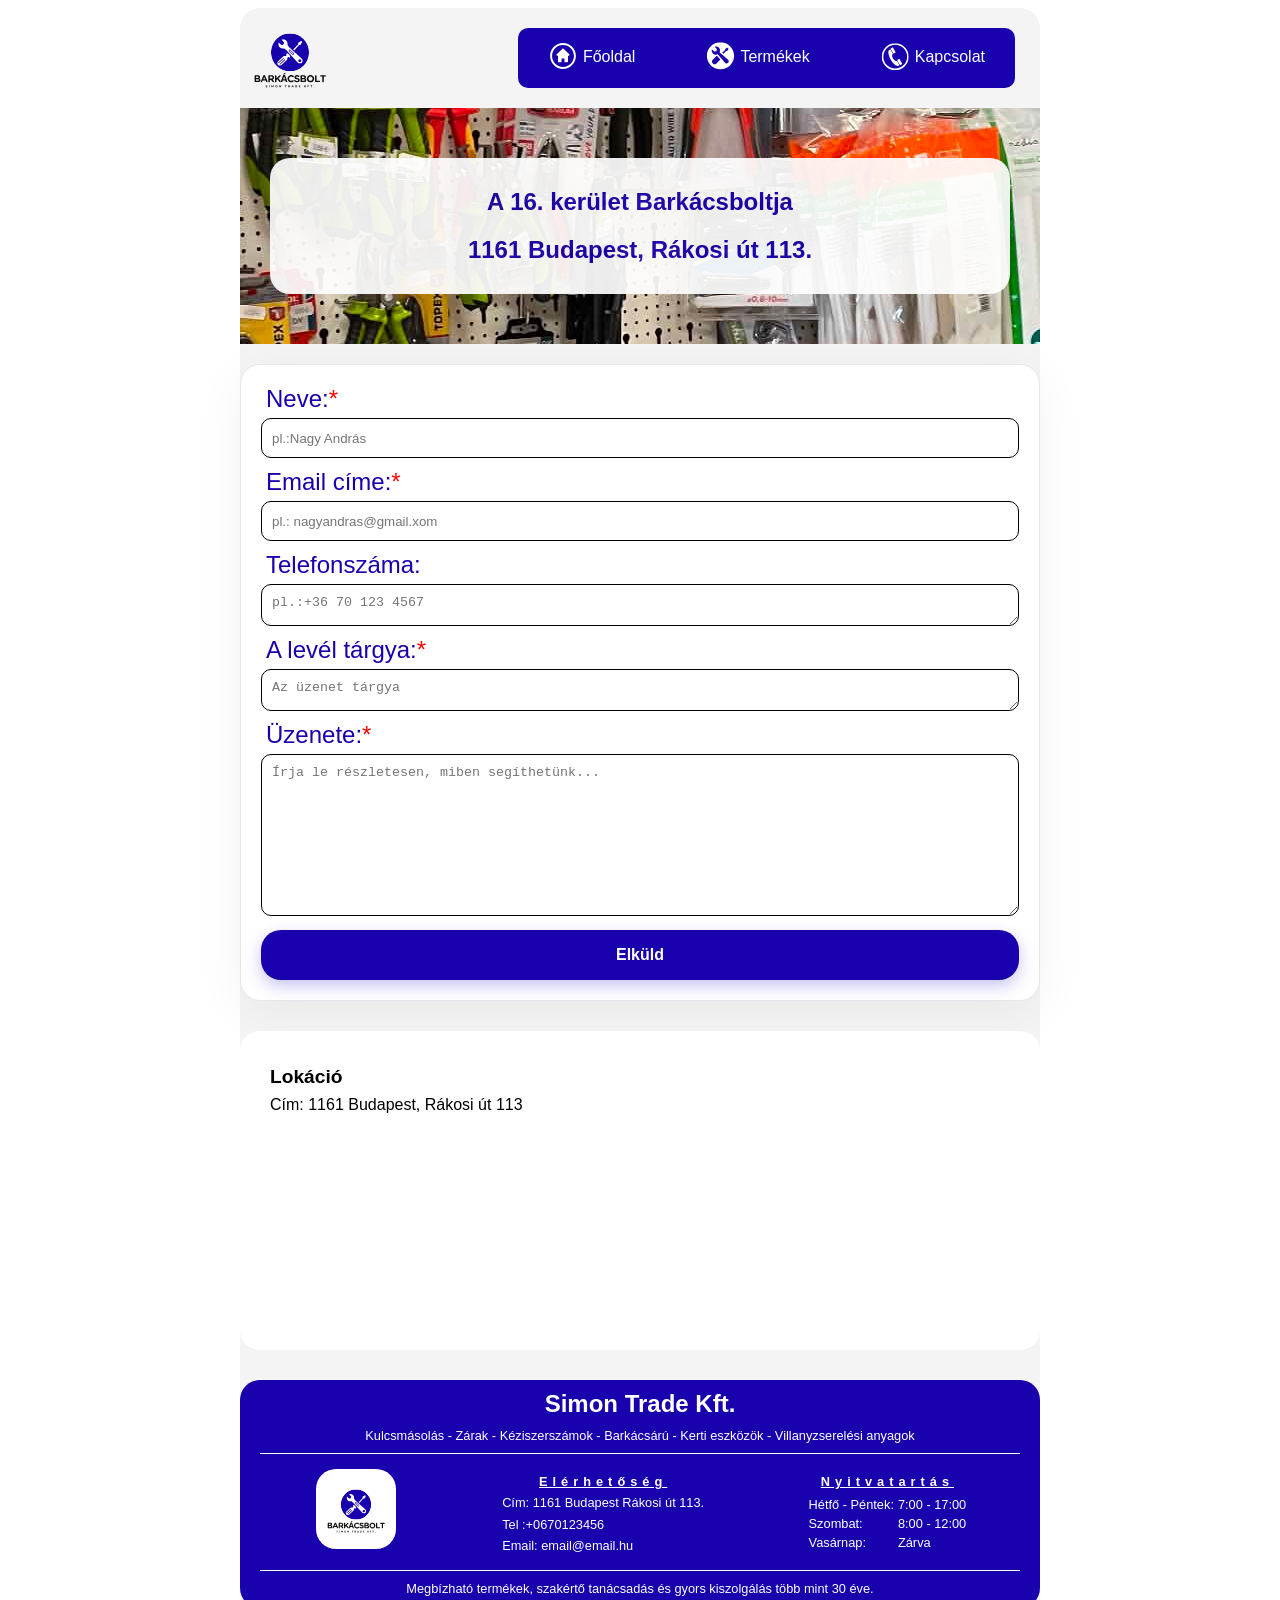
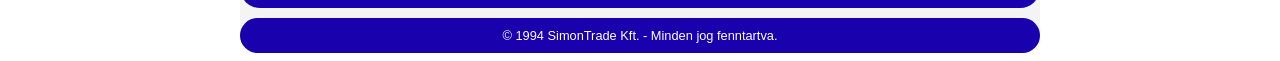
==== contact.html @ 3ea83705 "Add mail page and small changes" ====
<!doctype html>
<html lang="en">

<head>
    <meta charset="UTF-8" />
    <meta name="viewport" content="width=device-width, initial-scale=1.0" />
    <link rel="stylesheet" href="style.css" />
    <title>Document</title>
</head>

<body>
    <div class="mainPage">
        <header>
            <img src="img/Logo.svg" alt="logo" class="logo" />
            <button class="hamburgerMenu">
                <span class="hamburgerTop"></span>
                <span class="hamburgerMiddle"></span>
                <span class="hamburgerBottom"></span>
            </button>
            <nav>
                <ul>
                    <li><a href="index.html"><img src="img/logoHome.svg" alt="logo" class="logoNav" />Főoldal</a></li>
                    <li><a href="products.html"><img src="img/logoProducts.svg" alt="logo"
                                class="logoNav" />Termékek</a></li>
                    <li><a href="contact.html"><img src="img/logoContact.svg" alt="logo" class="logoNav" />Kapcsolat</a>
                    </li>
                </ul>
            </nav>
        </header>


        <main>
            <div class="landingWelcomePic">
                <div class="landingWelcomePicBg">
                    <section>A 16. kerület Barkácsboltja</section>
                    <section>1161 Budapest, Rákosi út 113.</section>
                    <img src="img/Logo.svg" alt="logo" class="logo" height="100px" width="100px" />
                </div>
            </div>

            <form class="formHead" action="https://formspree.io/f/xlgvkkoe" method="POST">
                <label class="formLabel required" required id="name">
                    Neve:</label>
                <input class="formField" type="name"  name="name" placeholder="pl.:Nagy András" required>

                <label class="formLabel required" id="email">
                    Email címe:</label>
                <input class="formField" type="email" name="email" placeholder="pl.: nagyandras@gmail.xom" required>

                <label class="formLabel" id="phone">
                    Telefonszáma: </label>
                <textarea class="formField" name="phone" placeholder="pl.:+36 70 123 4567"></textarea>

                <label class="formLabel required" id="subject">
                    A levél tárgya:</label>
                <textarea class="formField" name="subject" placeholder="Az üzenet tárgya" required></textarea>

                <label class="formLabel required" id="message">
                    Üzenete:</label>
                <textarea class="formField" name="message" placeholder="Írja le részletesen, miben segíthetünk..." rows="10"required></textarea>

                <button class="formButton "type="submit">Elküld</button>
            </form>
            <div class="landingLocation">
                <section class="categoryText">
                    <h2>Lokáció</h2>
                    <h3>Cím: 1161 Budapest, Rákosi út 113</h3>
                </section>
                <div class="locationMap">
                    <iframe
                        src="https://www.google.com/maps/embed/v1/place?key=AIzaSyBVizdQeh3udy11xDc5Ao2YStR2gLc-rfc&amp;q=budapest%20r%C3%A1kosi%20%C3%BAt%20113&amp;maptype=roadmap&amp;zoom=14"
                        width="100%" height="200" style="border: 0" allowfullscreen="" loading="lazy"
                        referrerpolicy="no-referrer-when-downgrade">
                    </iframe>
                </div>
            </div>
            <div class="landingReviews"></div>
        </main>
        <aside class="side"></aside>
        <sidebar class="side"></sidebar>

        <footer>
            <section class="footerBody">
                <section class="footerMain">
                    <section class="footerBrandName">Simon Trade Kft.</section>
                    <p>Kulcsmásolás - Zárak - Kéziszerszámok - Barkácsárú - Kerti eszközök - Villanyzserelési anyagok
                    </p>
                    <section class="footerDetails">
                        <section class="footerLogo"><img src="img/Logo.svg" alt="logo" class="logo" height="100px"
                                width="100px" /></section>
                        <section class="footerAvailable">
                            <div>Elérhetőség</div>
                            <p>Cím: 1161 Budapest Rákosi út 113.</p>
                            <p>Tel :+0670123456</p>
                            <p>Email: email@email.hu</p>

                        </section>
                        <section class="footerOpeningHours">
                            <div>Nyitvatartás</div>
                            <section>
                                <table>
                                    <tr>
                                        <td>Hétfő - Péntek:</td>
                                        <td>7:00 - 17:00</td>
                                    </tr>
                                    <tr>
                                        <td>Szombat:</td>
                                        <td>8:00 - 12:00</td>
                                    </tr>
                                    <tr>
                                        <td>Vasárnap:</td>
                                        <td>Zárva</td>
                                    </tr>
                                </table>
                            </section>
                        </section>

                    </section>
                    <p>Megbízható termékek, szakértő tanácsadás és gyors kiszolgálás több mint 30 éve.</p>
                </section>
            </section>
            <section class="footerCopyright">
                © 1994 SimonTrade Kft. - Minden jog fenntartva.
            </section>
        </footer>
    </div>

    <script src="hamburgerMenu.js"></script>
</body>

</html>
---- style.css ----
/*general & index.html*/

:root {
  --mainBlue-color: #1901ad;
  --mainBackground-color: #f4f4f4;
  --textWhite-color: #ffffff;
  --textBlack-color: #000000;
  --border-radius: 20px;
}

html {
  font-family: "Poppins", sans-serif;
}

body {
  height: 100%;
  display: flex;
  flex-direction: column;
  justify-content: center;
  align-items: center;
}
.mainPage {
  width: 100%;
  max-width: 800px;
  min-height: 100vh;
  background-color: var(--mainBackground-color);
  display: flex;
  flex-direction: column;
  border-radius: var(--border-radius);
}
.mainPage > * {
  box-sizing: border-box;
}

header {
  display: flex;
  align-items: center;
  width: 100%;
  position: relative;
}

header img {
  width: 100px;
  height: 100px;
}
nav {
  background-color: var(--mainBlue-color);
  display: flex;
  align-items: center;
  height: 60px;
  justify-content: flex-end;
  border-radius: 10px;
  text-align: center;
  position: absolute;
  right: 25px;
  padding: 0 0px 0 0px;
}
.logoNav {
  height: 30px;
  width: 40px;
  align-items: center;
  justify-content: center;
  text-align: center;
  vertical-align: middle;
  position: relative;
  top: -2px;
}

.hamburgerMenu {
  display: none;
}

nav ul {
  display: flex;
  justify-content: space-around;
  align-items: center;
  width: 100%;
  list-style: none;
  margin: 0;
  padding: 20px;
  gap: 50px;
  box-sizing: border-box;
}
nav ul a {
  padding: 15px 10px 15px 5px;
}
nav ul a:hover {
  box-shadow: 0px 0px 5px rgb(0, 0, 0);
  border-radius: 10px;
}

a {
  text-decoration: none;
  color: var(--textWhite-color);
  font-size: 1rem;
}

main {
  display: flex;
  flex-direction: column;
  align-items: center;
  box-sizing: border-box;
}
main > * {
  width: 100%;
  /*border: 1px solid black;*/
  box-sizing: border-box;
}
.landingWelcomePic {
  display: flex;
  flex-direction: column;
  align-items: center;
  padding: 50px;
  background: url(img/bg.jpg) no-repeat center center;
}
.landingWelcomePicBg {
  display: flex;
  flex-direction: column;
  align-items: center;
  width: 100%;
  background: var(--textWhite-color);
  opacity: 0.92;
  border-radius: var(--border-radius);
  padding: 20px;
}
.landingWelcomePic section {
  font-size: clamp(1rem, 4vw, 1.5rem);
  text-align: center;
  color: var(--mainBlue-color);
  font-weight: bold;
  opacity: 1;
  margin: 10px;
}
.landingWelcomePic img {
  display: none;
  width: clamp(100px, 20vw, 200px);
  height: clamp(100px, 20vw, 200px);
  opacity: 1;
  position: relative;
  top: -20px;
}

.categoryText {
  padding-left: 25px;
}
.categoryText h2 {
  font-size: 1.2rem;
  margin-block-start: 0.8em;
  margin-block-end: 0;
  margin-top:30px;
}
.categoryText h3 {
  font-size: 1rem;
  font-weight: normal;
  margin-block-start: 0.5em;
  margin-block-end: 0.8;
}

.landingCategories {
  display: grid;
  grid-template-columns: repeat(2, minmax(0, 1fr));
  gap: 16px;
  align-items: stretch;
}

.categoryText {
  grid-column: 1 / -1;
}

.landingCategories.catalogCategory {
  width: 100%;
  max-width: none;
  box-sizing: border-box;
}

.landingCategories .catalogCategoryTitle{
  font-size:1em;
  align-items: center;
  justify-content: center;
  text-align: center;
}

.landingCategories .catalogGroupTitle {
font-size:0.9em;
}
.logoCategory{
  width: 30px;
  position:relative;
  top:10px; 
  left:-5px;
}

.landingOpeningHours {
  display: flex;
  width: 100%;
  height: 100%;
  justify-content: center;
  align-items: center;
  background-color: var(--mainBlue-color);
  border-radius: var(--border-radius);
  padding: 30px;
  margin-top:20px;
}

.landingOpeningInside {
  background-color: var(--textWhite-color);
  width: min(90%, 420px);
  border-radius: 20px;
  padding: 20px;
  overflow: hidden;
}
.landingOpeningHours h2 {
  text-align: center;
  color: var(--mainBlue-color);
  letter-spacing: 10px;
  font-weight: bold;
  font-size: clamp(20px, 5vw, 40px);
  text-align: center;
  overflow-wrap: break-word;
  margin-block-start: 0;
  margin-block-end: 0;
}
.landingOpeningHours section {
  display: flex;
  align-items: center;
}
.landingOpeningInside table {
  margin: 0 auto;
  text-align: left;
  color: var(--mainBlue-color);
  width: 100%;
  table-layout: fixed;
  border-collapse: collapse;
}
.landingOpeningInside td {
  padding: 4px 6px;
  font-size: clamp(9px, 2.8vw, 14px);
  line-height: 1.5;
  overflow-wrap: break-word;
}

.landingOpeningInside td:first-child {
  font-weight: bold;
  padding-right: 30px;
  color: var(--mainBlue-color);
}

.logoOpen {
  width: clamp(50px, 16vw, 80px);
}

.landingLocation {
  background-color: var(--textWhite-color);
  margin: 20px;
  padding: 5px;
  border-radius: var(--border-radius);
}
.locationMap {
  padding: 0 20px 15px 20px;
  border-radius: var(--border-radius);
}
.locationMap iframe {
  border-radius: var(--border-radius);
  display: block;
}
footer {
  display: flex;
  flex-direction: column;
  color: var(--textWhite-color);
  width: 100%;
  font-size: clamp(0.6rem, 3vw, 0.8rem);
}
.footerMain {
  background-color: var(--mainBlue-color);
  margin-top: 10px;
  padding: 10px 20px 2px 20px;
  border-radius: var(--border-radius);
}

.footerBrandName {
  text-align: center;
  font-size: clamp(1rem, 6vw, 1.5rem);
  font-weight: bold;
}
.footerMain > p {
  text-align: center;
  margin: 10px 0 10px 0;
}
.footerDetails {
  display: flex;
  justify-content: space-around;
  align-items: flex-start;
  padding: 10px 0 10px 0;
  border-bottom: solid 1px var(--textWhite-color);
  border-top: solid 1px var(--textWhite-color);
}

.footerAvailable div {
  text-align: center;
  font-weight: bold;
  text-decoration: underline;
  letter-spacing: 5px;
  margin-top: 10px;
}
.footerAvailable p {
  font-size: clamp(0.6rem, 3vw, 0.8rem);
  margin-block-start: 0.5em;
  margin-block-end: 0.5em;
}
.footerOpeningHours div {
  justify-content: flex-start;
  text-align: center;
  font-weight: bold;
  margin-top: 10px;
  margin-bottom: 5px;
  text-decoration: underline;
  letter-spacing: 5px;
}

.footerLogo {
  background-color: var(--textWhite-color);
  border-radius: var(--border-radius);
  display: flex;
  justify-content: center;
  align-items: center;
  margin: 5px;
}

.footerLogo img {
  width: clamp(50px, 15vw, 80px);
  height: auto;
  max-width: 100%;
}
.footerCopyright {
  background-color: var(--mainBlue-color);
  margin: 10px 0 0 0;
  padding: 10px;
  height: 100%;
  align-items: center;
  justify-content: center;
  text-align: center;
  border-radius: var(--border-radius);
}

/*Products.html*/

.productSearch {
  background: var(--textWhite-color);
  border: 1px solid #e5e7eb;
  border-radius: var(--border-radius);
  padding: 20px;
  box-shadow: 0 10px 50px rgba(0, 0, 0, 0.05);
  margin-bottom: 20px;
}
.productTextHead{
  margin: 0px 0px 20px 0;
  font-size: 1.5em;
  color: var(--mainBlue-color);
}

.inputField{
  display:flex;
  justify-content: flex-start;
  align-items: center;
  margin:20px 0px 10px 0px;
}

.inputField input{

  height:30px;
  width: 100%;
  border-radius: 10px;
  padding:5px 5px 5px 10px;
  margin-left:10px;
  border:1px solid black;
}
.logoSearch{
  width: clamp(30px, 10vw, 50px);
}


.catalog {
  display: grid;
  gap: 20px;
}

.catalogCategory {
  background: var(--textWhite-color);
  border: 1px solid #e5e7eb;
  border-radius: var(--border-radius);
  padding: 20px;
  box-shadow: 0 10px 50px rgba(0, 0, 0, 0.05);
}

.catalogCategoryTitle {
  margin: 0px 0px 20px 0;
  font-size: 1.5em;
  color: var(--textBlack-color);
}

.catalogGroup {
  background: var(--textWhite-color);
  border: 1px solid #e5e7eb;
  border-radius: var(--border-radius);
  padding: 20px;
  margin-top: 10px;
  box-shadow: 0 10px 50px rgba(0, 0, 0, 0.05);
}

.catalogGroupTitle {
  margin: 0 0 16px;
  font-size: 20px;
  color: var(--mainBlue-color);
}

.catalogList {
  list-style: none;
  padding: 0;
  margin: 0;
  columns: 2;
  column-gap: 32px;
}

.catalogItem {
  break-inside: avoid;
  position: relative;
  padding: 9px 0 9px 22px;
  color: var(--textBlack-color);
}

.catalogItem::before {
  content: "";
  position: absolute;
  left: 0;
  top: 15px;
  width: 7px;
  height: 7px;
  border-radius: 10px;
  background: var(--mainBlue-color);
}

/*contact.html*/

.formHead{
  background: var(--textWhite-color);
  border: 1px solid #e5e7eb;
  border-radius: var(--border-radius);
  padding: 20px;
  box-shadow: 0 10px 50px rgba(0, 0, 0, 0.05);
  margin-bottom: 20px;
  display:flex;
  flex-direction: column;
  justify-content:flex-start;
  align-items: left;
  margin:20px 0px 10px 0px;
}

.formLabel{
  margin:10px 10px 5px 5px;;
  font-size: 1.5em;
  color: var(--mainBlue-color);
}

.required::after{
  content:"*";
  color:red;
}
.formField {
  box-sizing: border-box;
  min-height: 40px;
  width: 100%;
  border-radius: 10px;
  border: 1px solid black;
  padding: 5px 10px;
}
.formLabel:first-child{
margin:0px 0px 5px 5px;
}

textarea.formField {
  padding:10px 0 0 10px;
  resize: vertical;
}
.formButton {
  width: 100%;
  height: 50px;
  margin-top: 14px;
  border: none;
  border-radius: var(--border-radius);
  background: var(--mainBlue-color);
  color: var(--textWhite-color);
  font-size: 16px;
  font-weight: bold;
  cursor: pointer;
  transition: all 0.25s ease;
  box-shadow: 0 6px 16px rgba(36, 18, 212, 0.25);
}

.formButton:hover {
  transform: translateY(-2px);
}

.formButton:active {
  transform: translateY(0);
}

/*mobil view*/

@media (max-width: 620px) {
  header {
    justify-content: space-between;
  }
  nav {
    display: none;
  }
  nav.active {
    display: flex;
    position: absolute;
    z-index: 999;
    top: 20px;
    right: 20px;
    height: auto;
    padding: 80px 20px 20px 20px;
    margin: 0px;
  }

  .hamburgerMenu {
    display: flex;
    flex-direction: column;
    height: 60px;
    width: 60px;
    background-color: var(--mainBlue-color);
    color: var(--textWhite-color);
    border-radius: 10px;
    border: solid 1px transparent;
    align-items: center;
    justify-content: center;
    font-size: 1.8em;
    margin-right: 20px;
    z-index: 1001;
    gap: 8px;
    padding: 10px;
  }

  .hamburgerMenu span {
    display: block;
    flex-direction: column;
    height: 3px;
    width: 100%;
    background-color: var(--textWhite-color);
    transition:
      transform 0.3s ease,
      opacity 0.3s ease;
  }

  .hamburgerMenu.active span.hamburgerTop {
    transform: translateY(11px) rotate(45deg);
  }
  .hamburgerMenu.active span.hamburgerMiddle {
    opacity: 0;
  }
  .hamburgerMenu.active span.hamburgerBottom {
    transform: translateY(-11px) rotate(-45deg);
  }

  nav ul.open {
    display: flex;
    flex-direction: column;
    gap: 30px;
    z-index: 100;
  }

  .landingCategories {
  grid-template-columns: repeat(1, minmax(0, 1fr));
}

  .footerLogo {
    display: none;
  }
  .footerDetails {
    flex-direction: column;
    justify-content: center;
    align-items: center;
    gap: 20px;
  }

  .catalogList {
    columns: 1;
  }

  .catalogCategory {
    padding: 20px;
  }

  .catalogGroup {
    padding: 18px;
  }
}
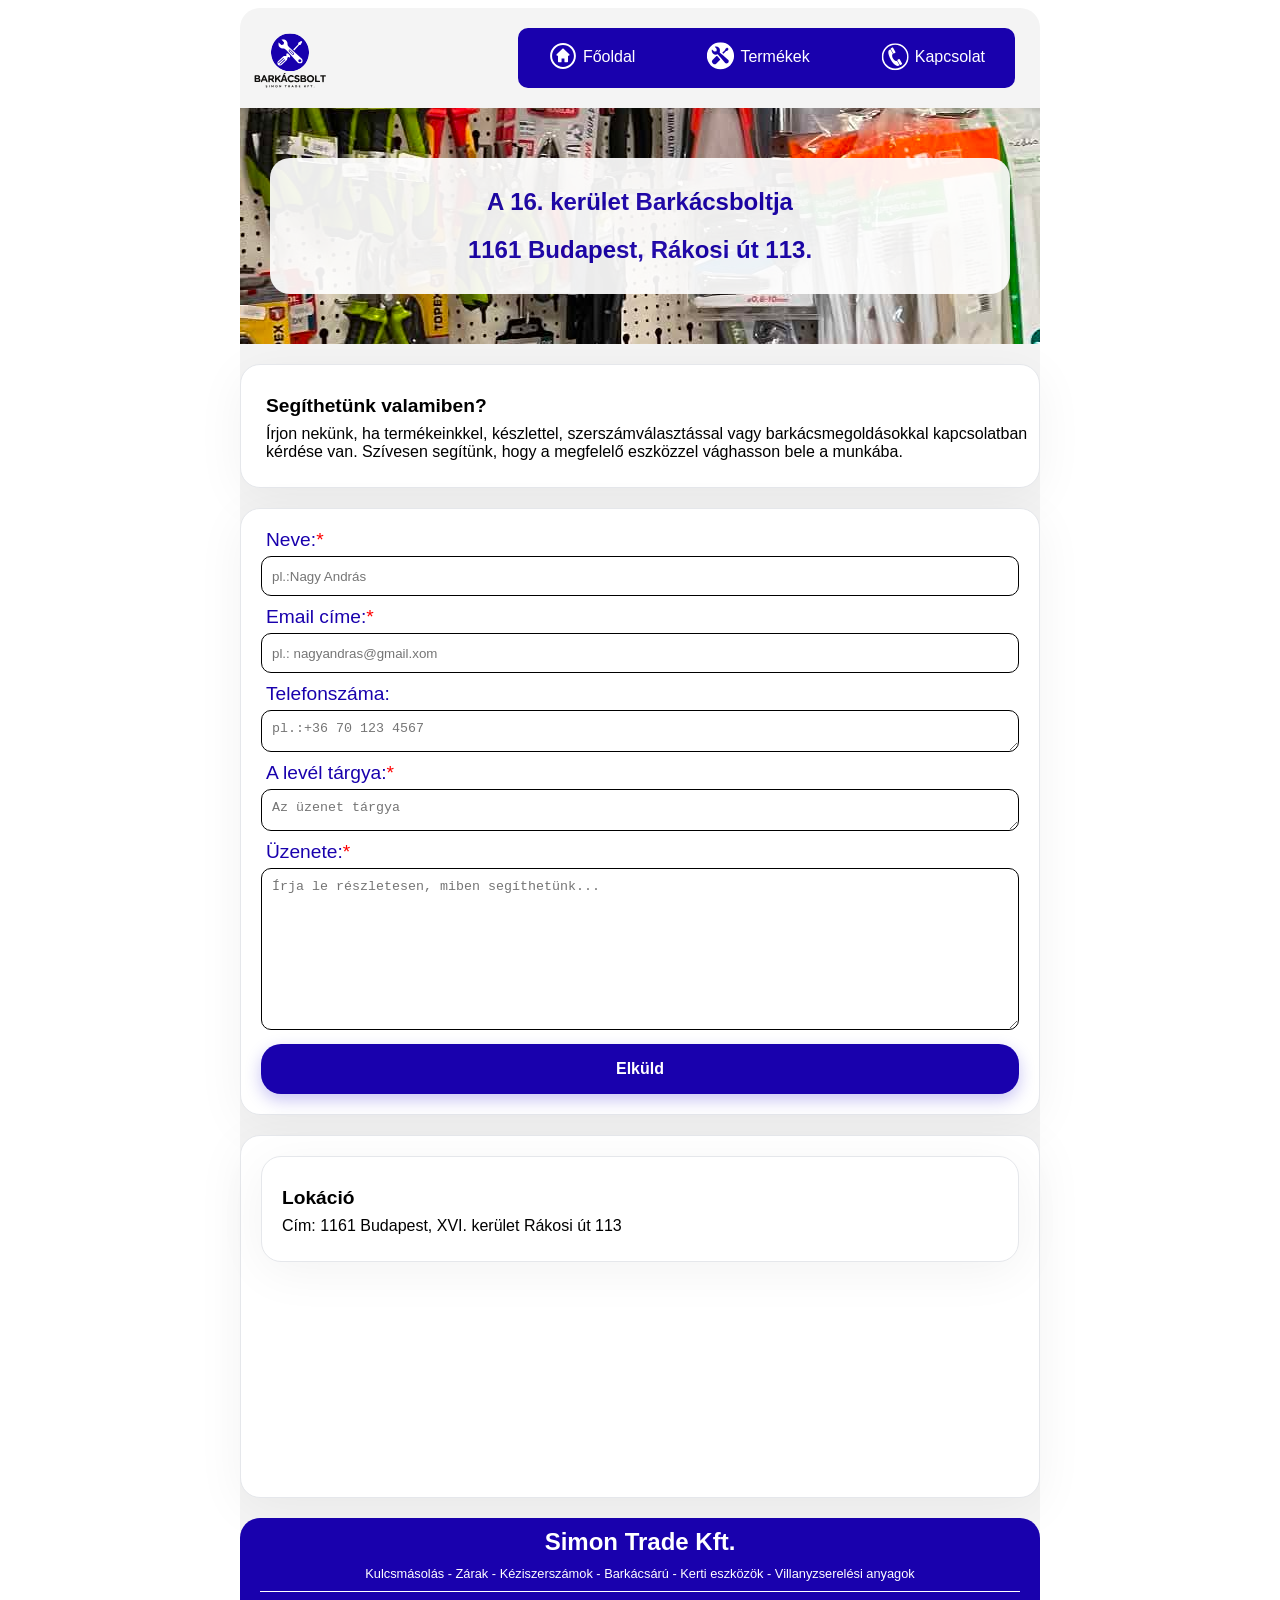
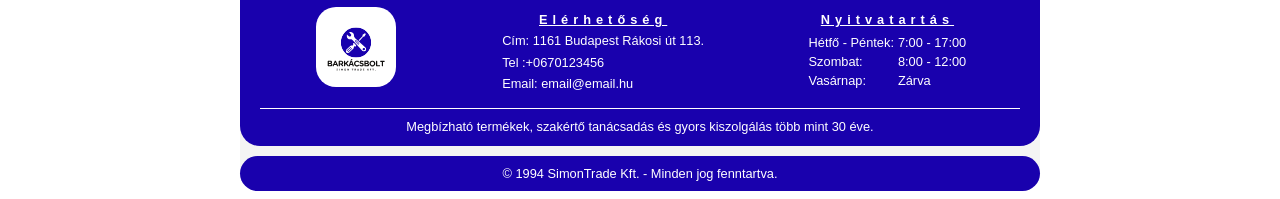
==== commit 917db397: "Meta datas" ====
--- a/contact.html
+++ b/contact.html
@@ -5,7 +5,26 @@
     <meta charset="UTF-8" />
     <meta name="viewport" content="width=device-width, initial-scale=1.0" />
     <link rel="stylesheet" href="style.css" />
-    <title>Document</title>
+
+    <title>Barkácsbolt Budapest XVI. kerület | Szerszámok, csavarok, festékek – Barkácsbolt</title>
+    <link rel="icon" type="image/png" href="favicon/favicon-96x96.png" sizes="96x96" />
+    <link rel="icon" type="image/svg+xml" href="favicon/favicon.svg" />
+    <link rel="shortcut icon" href="favicon/favicon.ico" />
+    <link rel="apple-touch-icon" sizes="180x180" href="favicon/apple-touch-icon.png" />
+    <meta name="apple-mobile-web-app-title" content="MyWebSite" />
+    <link rel="manifest" href="favicon/site.webmanifest" />
+    <meta name="description"
+        content="Barkácsbolt Budapest XVI. kerületben, a Rákosi út 113. alatt. Szerszámok, csavarok, kötőelemek, festékek, villamossági és barkács kellékek otthoni javításhoz és felújításhoz.">
+    <meta name="robots" content="index, follow">
+    <link rel="canonical" href="https://sajatdomain.hu/">
+    <meta property="og:title" content="Barkácsbolt Budapest XVI. kerület">
+    <meta property="og:description"
+        content="Szerszámok, csavarok, festékek és barkács kellékek a Rákosi út 113. alatt.">
+    <meta property="og:type" content="website">
+    <meta property="og:url" content="https://sajatdomain.hu/">
+    <meta property="og:image" content="https://sajatdomain.hu/kepek/barkacsbolt.jpg">
+    <meta name="twitter:card" content="summary_large_image">
+
 </head>
 
 <body>
@@ -37,11 +56,18 @@
                     <img src="img/Logo.svg" alt="logo" class="logo" height="100px" width="100px" />
                 </div>
             </div>
+            <section class="categoryText">
+
+                <h2>Segíthetünk valamiben?</h2>
+                <h3>Írjon nekünk, ha termékeinkkel, készlettel, szerszámválasztással vagy barkácsmegoldásokkal
+                    kapcsolatban kérdése van. Szívesen segítünk, hogy a megfelelő eszközzel vághasson bele a munkába.
+                </h3>
+            </section>
 
             <form class="formHead" action="https://formspree.io/f/xlgvkkoe" method="POST">
                 <label class="formLabel required" required id="name">
                     Neve:</label>
-                <input class="formField" type="name"  name="name" placeholder="pl.:Nagy András" required>
+                <input class="formField" type="name" name="name" placeholder="pl.:Nagy András" required>
 
                 <label class="formLabel required" id="email">
                     Email címe:</label>
@@ -57,14 +83,15 @@
 
                 <label class="formLabel required" id="message">
                     Üzenete:</label>
-                <textarea class="formField" name="message" placeholder="Írja le részletesen, miben segíthetünk..." rows="10"required></textarea>
+                <textarea class="formField" name="message" placeholder="Írja le részletesen, miben segíthetünk..."
+                    rows="10" required></textarea>
 
-                <button class="formButton "type="submit">Elküld</button>
+                <button class="formButton " type="submit">Elküld</button>
             </form>
             <div class="landingLocation">
-                <section class="categoryText">
+                <section class="locationText">
                     <h2>Lokáció</h2>
-                    <h3>Cím: 1161 Budapest, Rákosi út 113</h3>
+                    <h3>Cím: 1161 Budapest, XVI. kerület Rákosi út 113</h3>
                 </section>
                 <div class="locationMap">
                     <iframe
--- a/style.css
+++ b/style.css
@@ -141,15 +141,22 @@
 }
 
 .categoryText {
+  margin-top:20px;
   padding-left: 25px;
-}
-.categoryText h2 {
+  padding-bottom:10px;
+  background: var(--textWhite-color);
+  border: 1px solid #e5e7eb;
+  border-radius: var(--border-radius);
+  box-shadow: 0 10px 50px rgba(0, 0, 0, 0.05);
+
+}
+.categoryText h2,.locationText h2 {
   font-size: 1.2rem;
   margin-block-start: 0.8em;
   margin-block-end: 0;
   margin-top:30px;
 }
-.categoryText h3 {
+.categoryText h3,.locationText h3 {
   font-size: 1rem;
   font-weight: normal;
   margin-block-start: 0.5em;
@@ -200,6 +207,7 @@
   border-radius: var(--border-radius);
   padding: 30px;
   margin-top:20px;
+  margin-bottom:10px;
 }
 
 .landingOpeningInside {
@@ -249,11 +257,23 @@
   width: clamp(50px, 16vw, 80px);
 }
 
+.locationText{
+  margin:20px;
+  padding-left:20px;
+  padding-bottom:10px;
+  background: var(--textWhite-color);
+  border: 1px solid #e5e7eb;
+  border-radius: var(--border-radius);
+  box-shadow: 0 10px 50px rgba(0, 0, 0, 0.05);
+
+}
 .landingLocation {
-  background-color: var(--textWhite-color);
-  margin: 20px;
-  padding: 5px;
-  border-radius: var(--border-radius);
+  margin-top:10px;
+  margin-bottom:10px;
+  background: var(--textWhite-color);
+  border: 1px solid #e5e7eb;
+  border-radius: var(--border-radius);
+  box-shadow: 0 10px 50px rgba(0, 0, 0, 0.05);
 }
 .locationMap {
   padding: 0 20px 15px 20px;
@@ -457,7 +477,7 @@
 
 .formLabel{
   margin:10px 10px 5px 5px;;
-  font-size: 1.5em;
+  font-size: 1.2em;
   color: var(--mainBlue-color);
 }
 
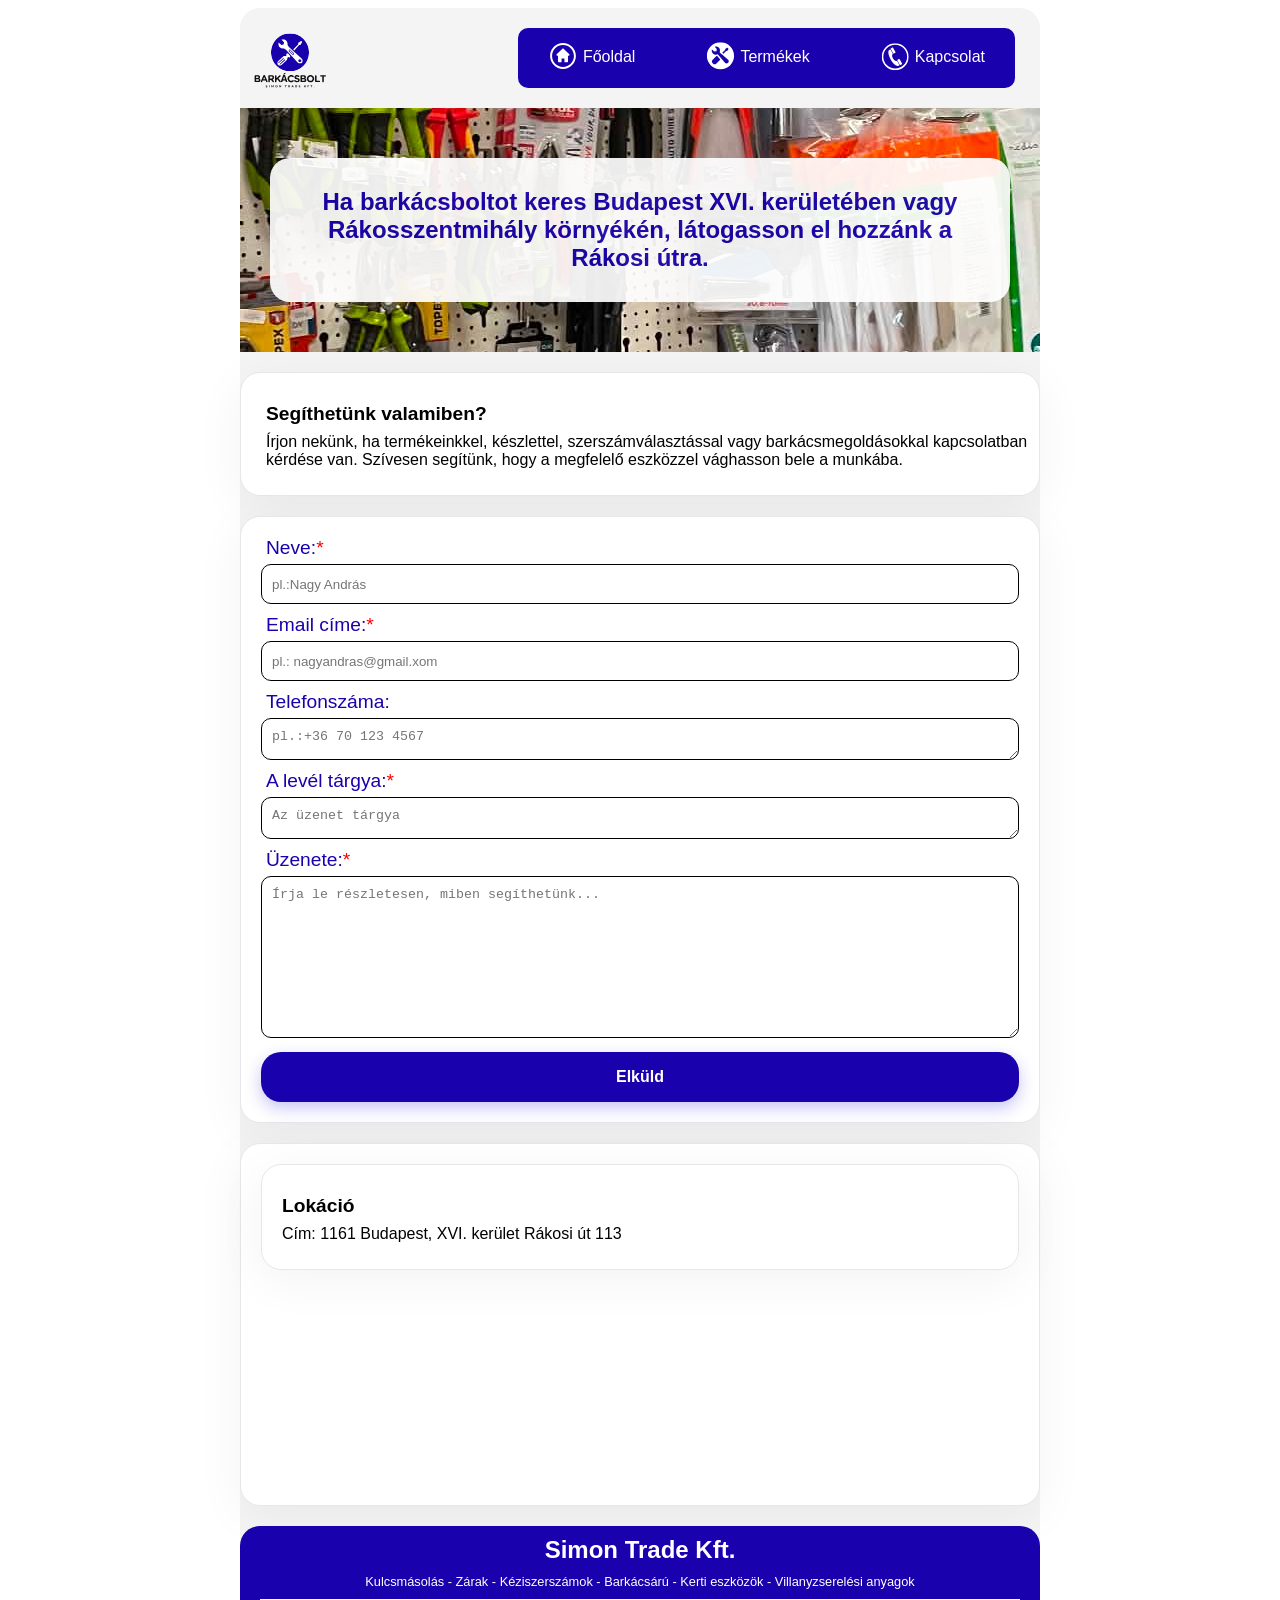
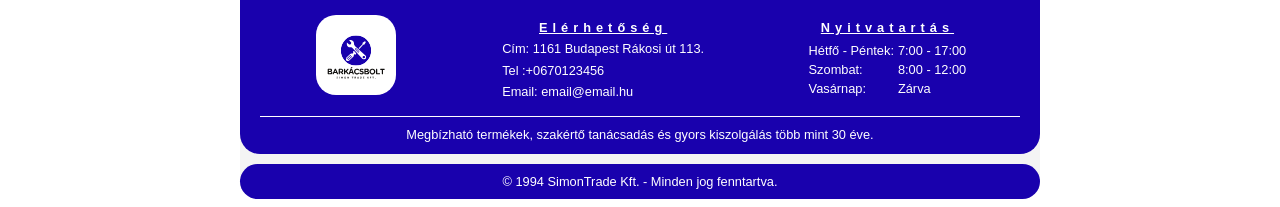
==== commit d3d75c3d: "small text changes" ====
--- a/contact.html
+++ b/contact.html
@@ -51,8 +51,8 @@
         <main>
             <div class="landingWelcomePic">
                 <div class="landingWelcomePicBg">
-                    <section>A 16. kerület Barkácsboltja</section>
-                    <section>1161 Budapest, Rákosi út 113.</section>
+                    <section>  Ha barkácsboltot keres Budapest XVI. kerületében vagy Rákosszentmihály környékén,
+  látogasson el hozzánk a Rákosi útra.</section>
                     <img src="img/Logo.svg" alt="logo" class="logo" height="100px" width="100px" />
                 </div>
             </div>
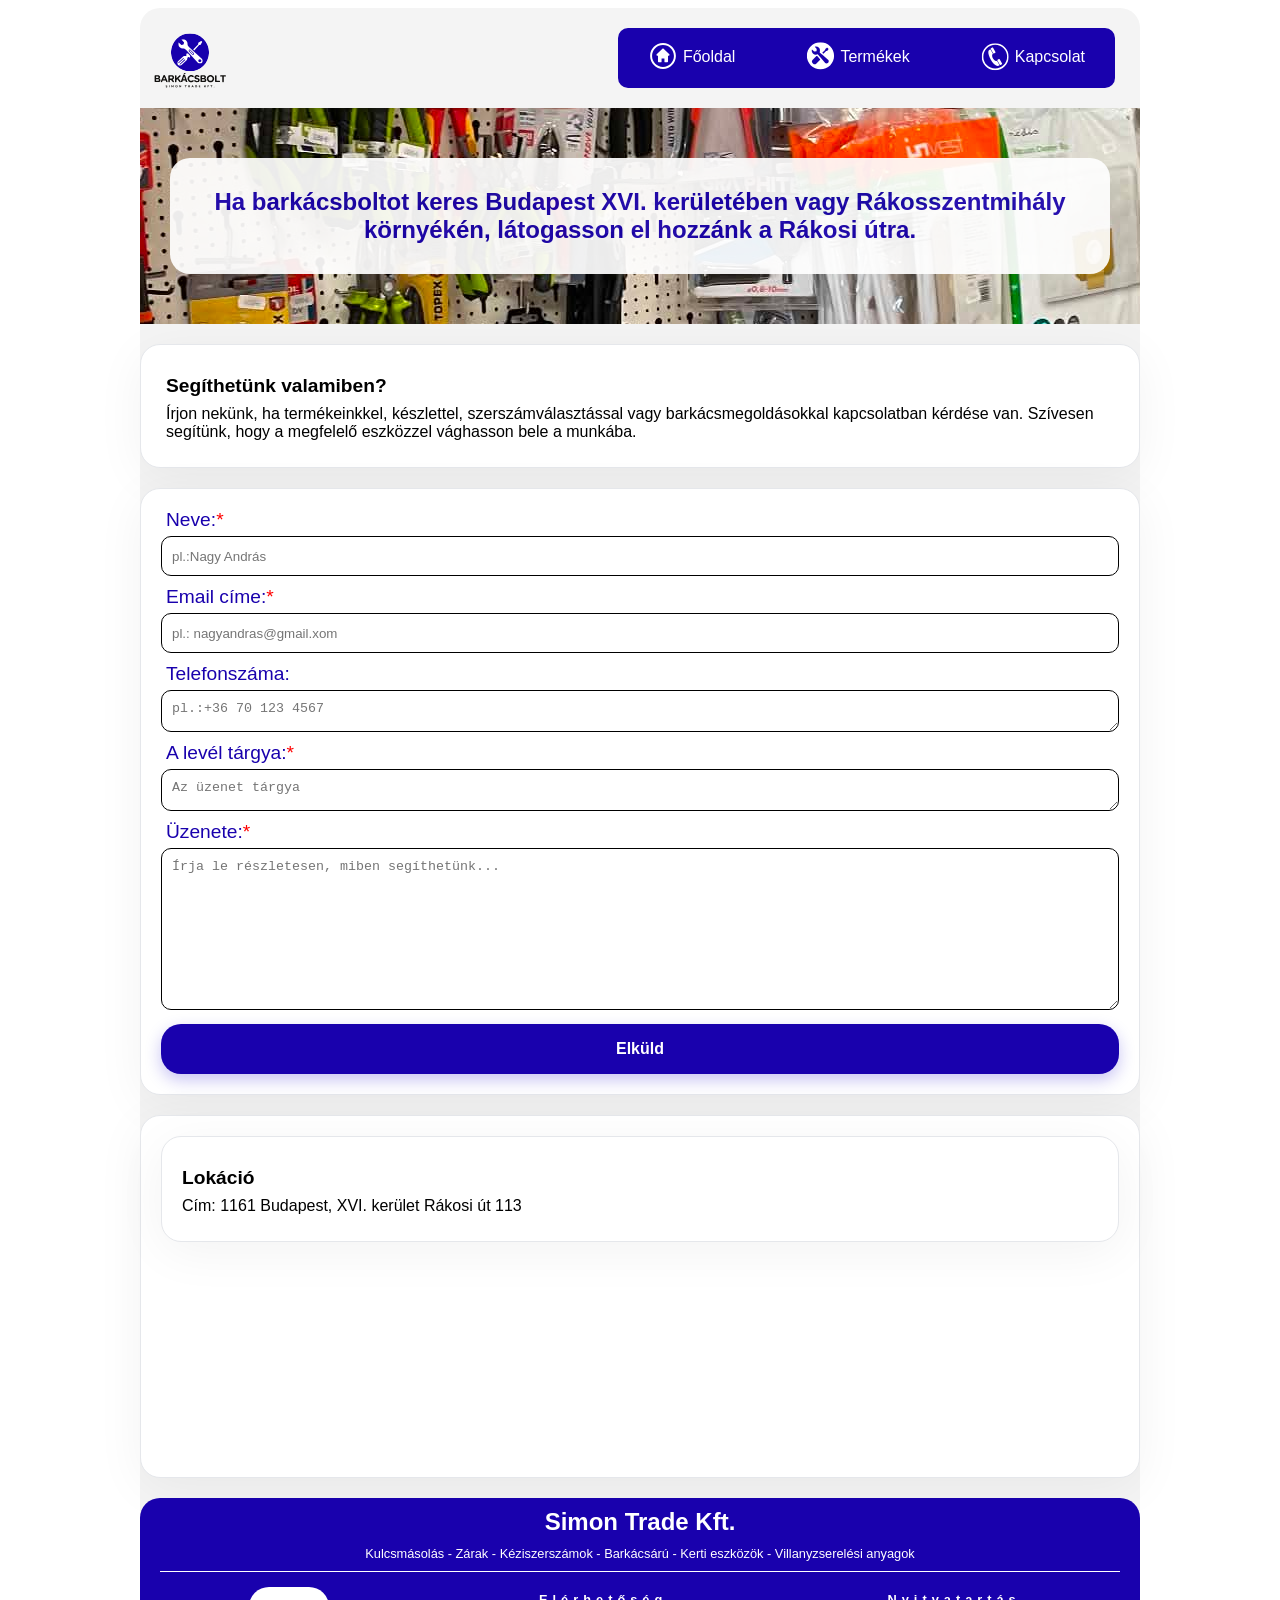
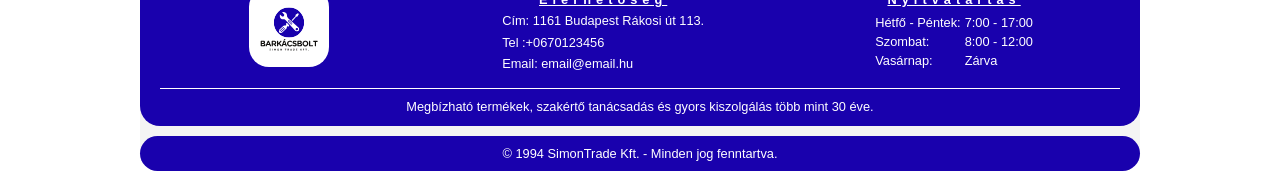
==== commit 3a841cae: "upgraded catalogOpener" ====
--- a/contact.html
+++ b/contact.html
@@ -152,7 +152,7 @@
         </footer>
     </div>
 
-    <script src="hamburgerMenu.js"></script>
+    <script src="script/hamburgerMenu.js"></script>
 </body>
 
 </html>
--- a/style.css
+++ b/style.css
@@ -21,7 +21,7 @@
 }
 .mainPage {
   width: 100%;
-  max-width: 800px;
+  max-width: 1000px;
   min-height: 100vh;
   background-color: var(--mainBackground-color);
   display: flex;
@@ -197,6 +197,54 @@
   left:-5px;
 }
 
+.CategoryCloser{
+  width: 100%;
+  height: 50px;
+  padding:5px 5px 5px 10px;
+  border: none;
+  border-radius: var(--border-radius);
+  background: var(--mainBlue-color);
+  color: var(--textWhite-color);
+  font-size: 12px;
+  font-weight: bold;
+  cursor: pointer;
+  transition: all 0.25s ease;
+  box-shadow: 0 6px 16px rgba(36, 18, 212, 0.25);
+  display:flex;
+  justify-content: center;
+  align-items: center;
+}
+.CategoryCloser:hover {
+  transform: translateY(-2px);
+}
+
+
+ .arrow1,.arrow2{
+  position:relative;
+  flex-direction: row;
+  height: 2px;
+  width: 20px;
+  background-color: var(--textWhite-color);
+  transition:
+  transform 0.3s ease,
+  opacity 0.3s ease;
+  }
+  .arrow1{
+  transform: translateX(3px) rotate(45deg);
+  }
+  .arrow2{
+  transform: translateX(-3px) rotate(-45deg);
+  }
+  .CategoryCloser.active .arrow1{
+  transform: translateX(3px) rotate(135deg);
+}
+  .CategoryCloser.active .arrow2{
+ transform: translateX(-3px) rotate(-135deg);
+}
+#productCatalog .catalogCategory.active .catalogGroup {
+    display: block;
+}
+
 .landingOpeningHours {
   display: flex;
   width: 100%;
@@ -401,6 +449,7 @@
 
 .catalog {
   display: grid;
+  grid-template-columns: repeat(2, minmax(0, 1fr));
   gap: 20px;
 }
 
@@ -427,10 +476,58 @@
   box-shadow: 0 10px 50px rgba(0, 0, 0, 0.05);
 }
 
+
+#productCatalog .catalogCategory {
+  display: grid;
+  grid-template-columns: 1fr auto;
+  align-items: start;
+  gap: 10px;
+}
+
+#productCatalog .catalogCategoryTitle {
+  margin: 0;
+}
+
+#productCatalog .CategoryCloser {
+  justify-self: end;
+  align-self: start;
+}
+
+#productCatalog .catalogGroup {
+  grid-column: 1 / -1;
+}
+#productCatalog .catalogGroup{
+  display:none;
+}
+#productCatalog .catalogCategory.active {
+
+  grid-column: 1 / -1;
+}
+#productCatalog .catalogGroup.active{
+  display:block;
+}
+
 .catalogGroupTitle {
   margin: 0 0 16px;
   font-size: 20px;
   color: var(--mainBlue-color);
+  
+}
+
+#productCatalog.searching {
+  grid-template-columns: 1fr;
+}
+
+#productCatalog.searching .catalogCategory {
+  grid-column: 1 / -1;
+}
+
+#productCatalog .catalogGroup {
+  display: none;
+}
+
+#productCatalog .catalogCategory.active .catalogGroup {
+  display: block;
 }
 
 .catalogList {
